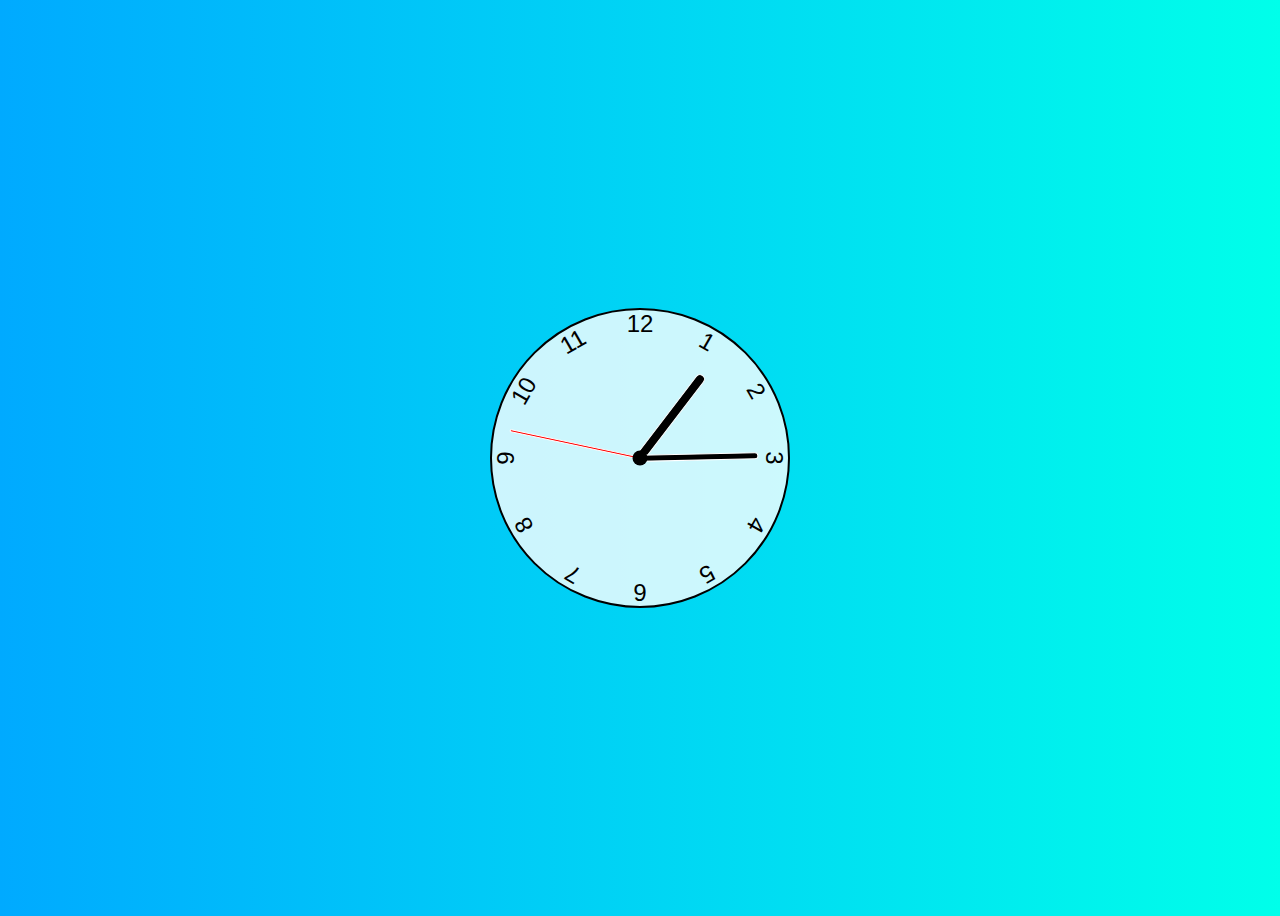
==== horloge.html @ 37beea33 "Add files via upload" ====
<!DOCTYPE html>
<html lang="fr">
<head>

<meta charset="UTF-8">
    <meta name="viewport" content="width=device-width, initial-scale=1.0">
    <meta http-equiv="X-UA-Compatible" content="ie=edge">

  <link href="style-horloge.css" rel="stylesheet">
  <script defer src="horloge-js.js"></script>
  <title>Erforcewann-Horloge</title>
</head>
<body>

  <div class="clock">
    <div class="hand hour" data-hour-hand></div>
    <div class="hand minute" data-minute-hand></div>
    <div class="hand second" data-second-hand></div>
    <div class="number number1">1</div>
    <div class="number number2">2</div>
    <div class="number number3">3</div>
    <div class="number number4">4</div>
    <div class="number number5">5</div>
    <div class="number number6">6</div>
    <div class="number number7">7</div>
    <div class="number number8">8</div>
    <div class="number number9">9</div>
    <div class="number number10">10</div>
    <div class="number number11">11</div>
    <div class="number number12">12</div>
  </div>
</body>
</html>
---- style-horloge.css ----
*, *::after, *::before {
  box-sizing: border-box;
  font-family: Gotham Rounded, sans-serif;
}

body {
  background: linear-gradient(to right, hsl(200, 100%, 50%), hsl(175, 100%, 50%));
  display: flex;
  justify-content: center;
  align-items: center;
  min-height: 100vh;
  overflow: hidden;
}

.clock {
  width: 300px;
  height: 300px;
  background-color: rgba(255, 255, 255, .8);
  border-radius: 50%;
  border: 2px solid black;
  position: relative;
}

.clock .number {
  --rotation: 0;
  position: absolute;
  width: 100%;
  height: 100%;
  text-align: center;
  transform: rotate(var(--rotation));
  font-size: 1.5rem;
}

.clock .number1 { --rotation: 30deg; }
.clock .number2 { --rotation: 60deg; }
.clock .number3 { --rotation: 90deg; }
.clock .number4 { --rotation: 120deg; }
.clock .number5 { --rotation: 150deg; }
.clock .number6 { --rotation: 180deg; }
.clock .number7 { --rotation: 210deg; }
.clock .number8 { --rotation: 240deg; }
.clock .number9 { --rotation: 270deg; }
.clock .number10 { --rotation: 300deg; }
.clock .number11 { --rotation: 330deg; }

.clock .hand {
  --rotation: 0;
  position: absolute;
  bottom: 50%;
  left: 50%;
  border: 1px solid white;
  border-top-left-radius: 10px;
  border-top-right-radius: 10px;
  transform-origin: bottom;
  z-index: 10;
  transform: translateX(-50%) rotate(calc(var(--rotation) * 1deg));
}

.clock::after {
  content: '';
  position: absolute;
  background-color: black;
  z-index: 11;
  width: 15px;
  height: 15px;
  top: 50%;
  left: 50%;
  transform: translate(-50%, -50%);
  border-radius: 50%;
}

.clock .hand.second {
  width: 3px;
  height: 45%;
  background-color: red;
}

.clock .hand.minute {
  width: 7px;
  height: 40%;
  background-color: black;
}

.clock .hand.hour {
  width: 10px;
  height: 35%;
  background-color: black;
}
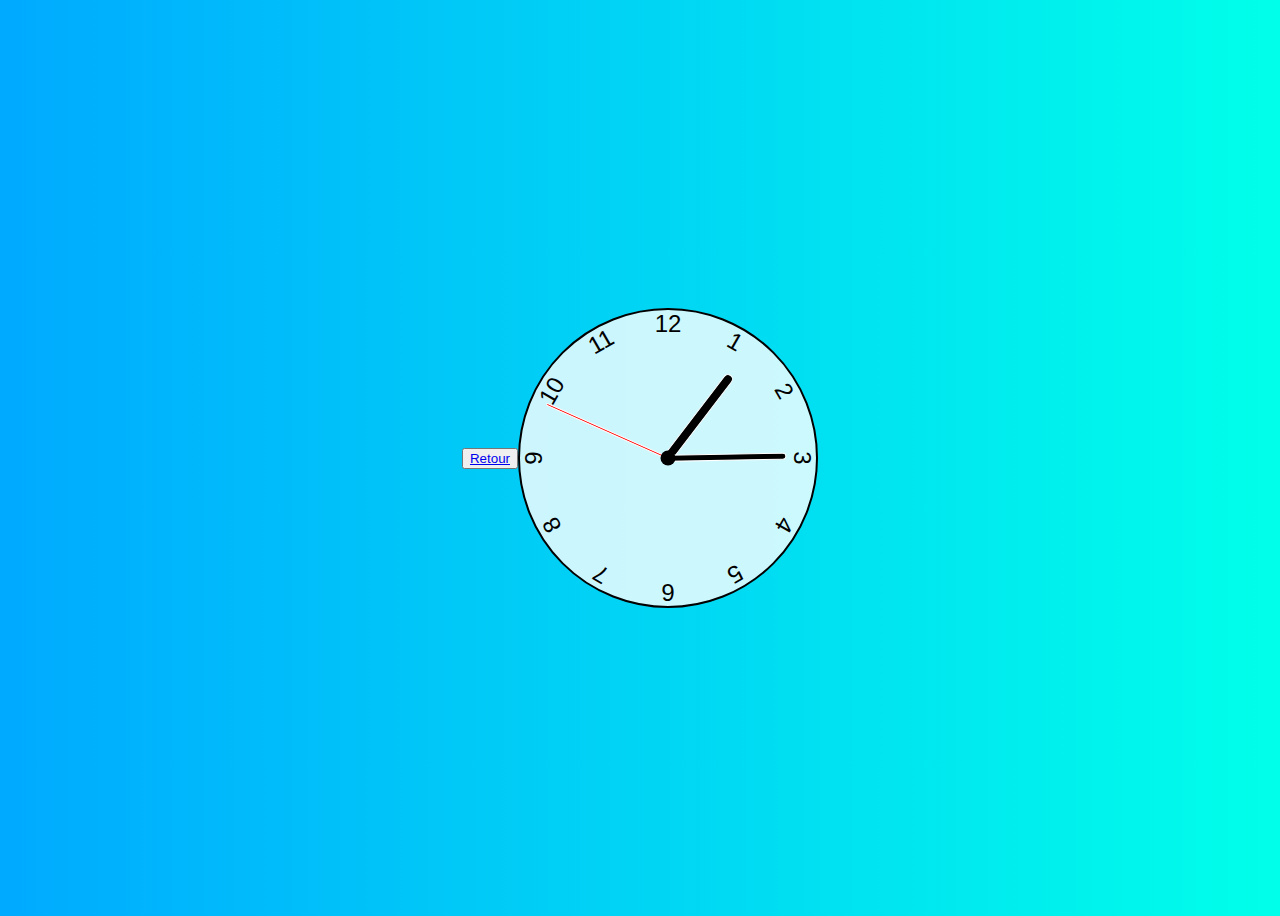
==== commit dfc9265d: "Update horloge.html" ====
--- a/horloge.html
+++ b/horloge.html
@@ -1,6 +1,10 @@
 <!DOCTYPE html>
 <html lang="fr">
 <head>
+    
+    <button>
+    <a href="index.html">Retour</a>
+    </button>
 
 <meta charset="UTF-8">
     <meta name="viewport" content="width=device-width, initial-scale=1.0">
@@ -30,4 +34,4 @@
     <div class="number number12">12</div>
   </div>
 </body>
-</html>+</html>
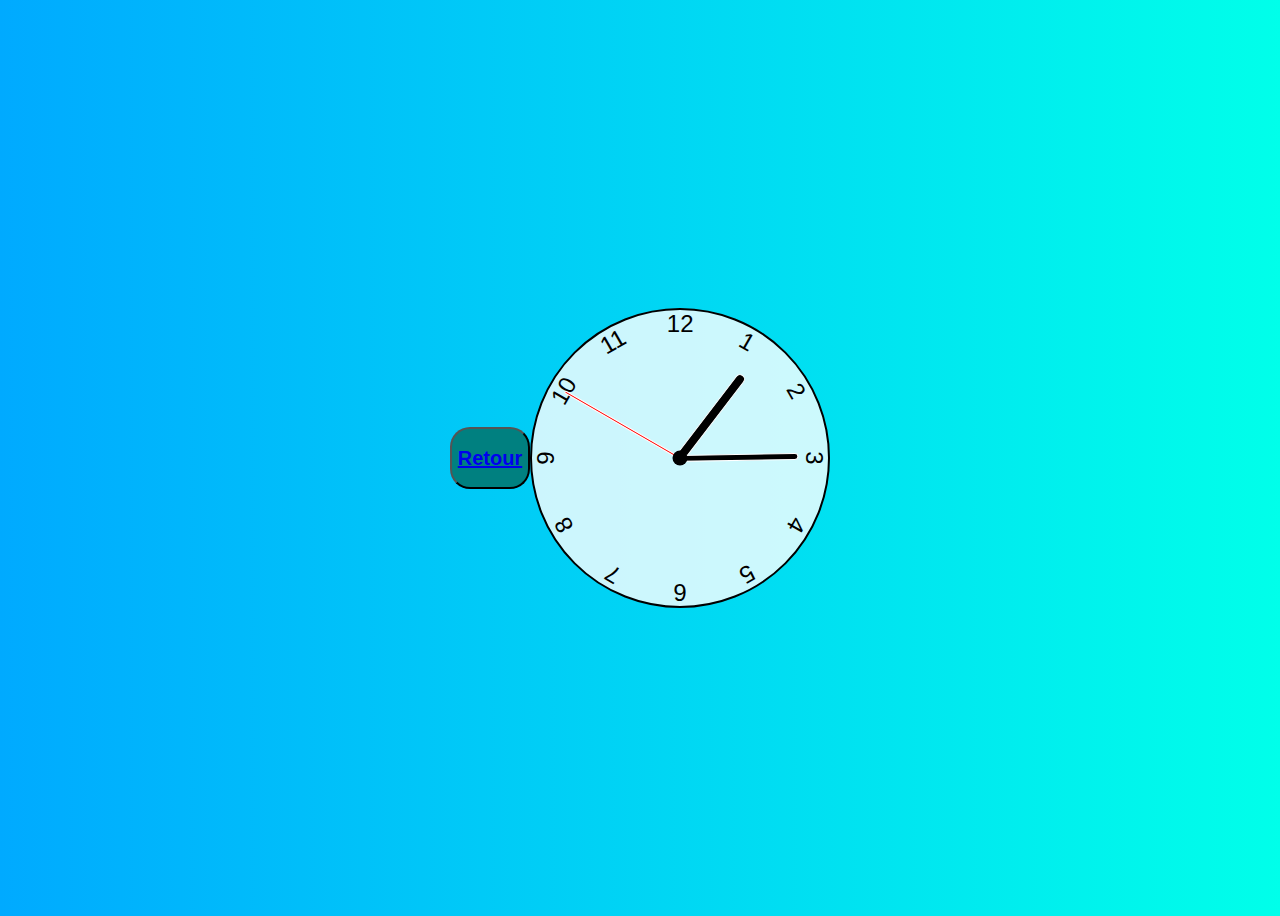
==== commit eca62353: "Update horloge.html" ====
--- a/horloge.html
+++ b/horloge.html
@@ -3,7 +3,7 @@
 <head>
     
     <button>
-    <a href="index.html">Retour</a>
+          <h2><a href="index.html">Retour</a></h2>
     </button>
 
 <meta charset="UTF-8">
--- a/style-horloge.css
+++ b/style-horloge.css
@@ -87,3 +87,9 @@
   background-color: black;
 }
 
+button {
+  color: aqua;
+	border-radius: 20px;
+	background-color: teal;
+}
+
